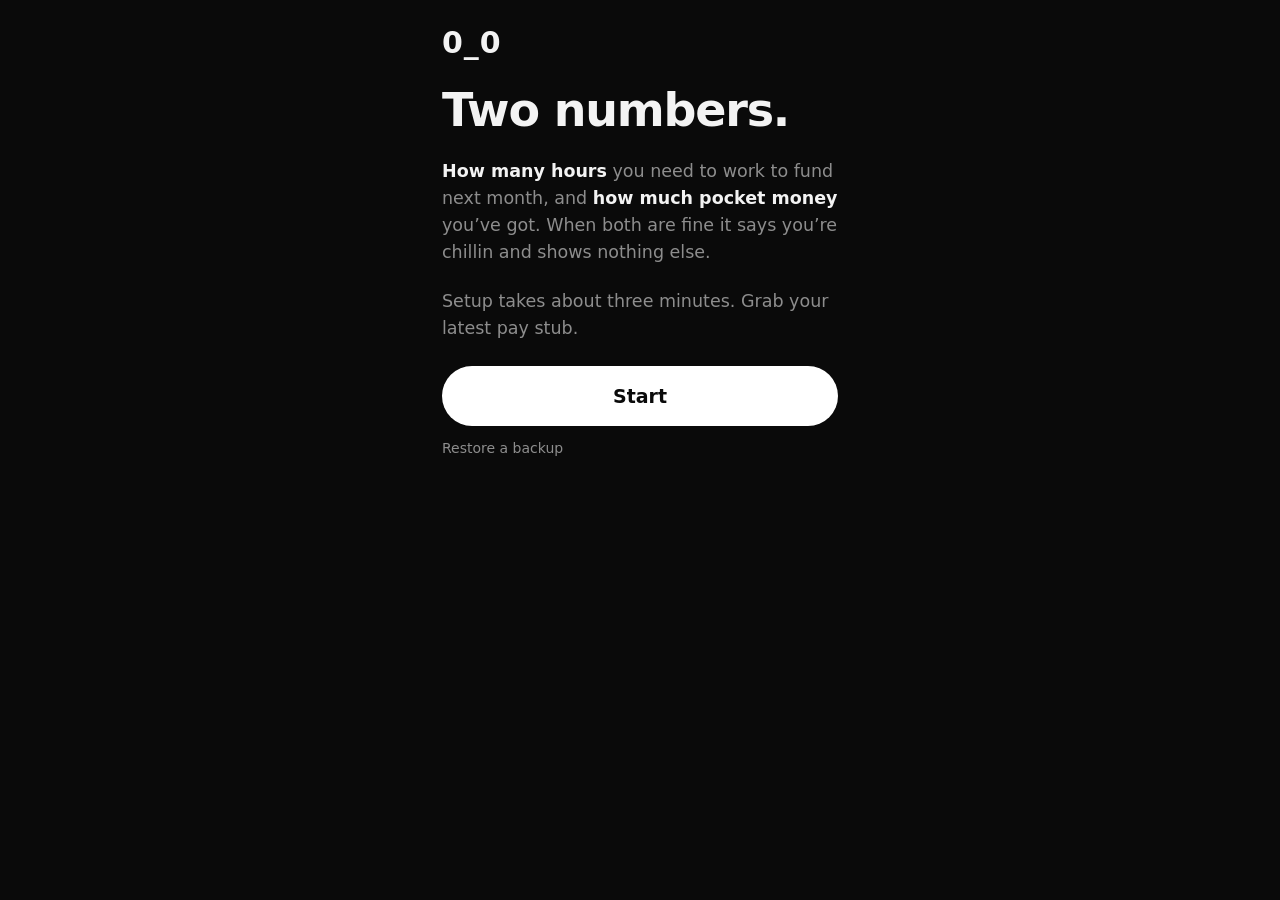
==== index.html @ 2f59662a "0_0 v1: hours to fund next month, and pocket money - Home has three states: something's due (log to " ====
<!DOCTYPE html>
<html lang="en">
<head>
<meta charset="utf-8">
<meta name="viewport" content="width=device-width, initial-scale=1, viewport-fit=cover">
<meta name="theme-color" content="#0a0a0a">
<title>0_0</title>
<link rel="manifest" href="manifest.json">
<link rel="icon" href="icon-192.png">
<link rel="apple-touch-icon" href="icon-192.png">
<style>
  :root {
    --bg: #0a0a0a; --card: #1a1a1a; --line: #232323; --text: #f3f3f3; --muted: #8d8d8d; --dim: #3d3d3d;
    --green: #3ecf8e; --green-faint: rgba(62, 207, 142, .34); --amber: #e8a857; --red: #e5645e; --track: #262626;
  }
  * { box-sizing: border-box; }
  [hidden] { display: none !important; }
  html, body { margin: 0; height: 100%; }
  body {
    background: var(--bg); color: var(--text);
    font-family: system-ui, -apple-system, "Segoe UI", Roboto, sans-serif;
    font-variant-numeric: tabular-nums;
    -webkit-tap-highlight-color: transparent;
  }
  button { font: inherit; color: inherit; background: none; border: none; padding: 0; cursor: pointer; }
  input { font: inherit; color: inherit; }
  p { margin: 0; }
  h1, h2 { margin: 0; }

  .screen {
    max-width: 440px; min-height: 100%; margin: 0 auto;
    display: flex; flex-direction: column;
    padding: calc(22px + env(safe-area-inset-top)) 22px calc(22px + env(safe-area-inset-bottom));
  }
  .screen.reveal { animation: reveal .5s ease-out; }
  @keyframes reveal { from { opacity: 0; transform: translateY(8px); } to { opacity: 1; transform: none; } }
  .spacer { flex: 1; min-height: 24px; }
  .c { text-align: center; }
  .green { color: var(--green); } .amber { color: var(--amber); } .red { color: var(--red); }

  /* Top bar: the face and the gear */
  .top { display: flex; justify-content: space-between; align-items: center; min-height: 40px; }
  .mark { font-size: 30px; font-weight: 700; letter-spacing: 1px; }
  .top.dim { color: var(--dim); }
  .top.dim .mark { letter-spacing: -1px; }
  .icon { display: grid; place-items: center; width: 44px; height: 44px; margin: -10px -10px -10px 0; color: inherit; }
  .head { display: flex; align-items: center; gap: 10px; min-height: 40px; }
  .head .icon { margin: -10px 0 -10px -10px; color: #ddd; }
  .head h2 { font-size: 23px; font-weight: 700; }

  /* Home */
  .label { font-size: 12px; letter-spacing: 1.7px; text-transform: uppercase; color: var(--muted); font-weight: 600; }
  .hero { margin-top: 48px; text-align: center; }
  .big { display: flex; justify-content: center; align-items: baseline; gap: 6px; margin-top: 10px; }
  .big b { font-size: 104px; font-weight: 700; letter-spacing: -4px; line-height: 1; }
  .big span { font-size: 36px; font-weight: 600; color: #9a9a9a; }
  .big.word b { font-size: 64px; letter-spacing: -2px; }
  .sub { margin-top: 12px; font-size: 18px; color: var(--muted); text-align: center; }
  .sub b { color: var(--text); font-weight: 600; }
  .bar { position: relative; height: 12px; margin-top: 36px; border-radius: 6px; background: var(--track); }
  .bar i { position: absolute; top: 0; bottom: 0; }
  .bar .paid { left: 0; border-radius: 6px 0 0 6px; background: var(--green); }
  .bar .logged { background: var(--green-faint); }
  .bar .tick { top: -7px; bottom: -7px; width: 3px; margin-left: -1px; border-radius: 2px; background: #fff; }
  .barl { display: flex; justify-content: space-between; margin-top: 12px; font-size: 15px; color: var(--muted); }
  .legend { display: flex; gap: 16px; margin-top: 10px; font-size: 13px; color: var(--muted); }
  .legend i { display: inline-block; width: 9px; height: 9px; margin-right: 6px; border-radius: 3px; }
  .notes { margin-top: 18px; display: flex; flex-direction: column; gap: 8px; font-size: 14.5px; line-height: 1.45; color: var(--muted); text-align: center; }
  hr { width: 100%; margin: 26px 0 22px; border: 0; border-top: 1px solid var(--line); }
  .pocket { margin-top: 8px; font-size: 64px; font-weight: 700; letter-spacing: -2px; line-height: 1; text-align: center; }
  .asof { margin-top: 18px; font-size: 13px; color: #5c5c5c; text-align: center; }
  .btn { width: 100%; height: 60px; border-radius: 30px; background: #fff; color: #0a0a0a; font-size: 19px; font-weight: 600; }
  .btn:active, .ghost:active { transform: scale(.98); }
  .ghost { width: 100%; height: 56px; border-radius: 28px; border: 1.5px solid #3a3a3a; font-size: 17px; font-weight: 600; }
  .say { text-align: center; }
  .say h1 { font-size: 46px; font-weight: 700; letter-spacing: -1.2px; line-height: 1.08; }
  .say p { margin-top: 22px; font-size: 17.5px; line-height: 1.55; color: var(--muted); }
  .chill h1 { font-size: 60px; letter-spacing: -2px; line-height: 1.02; color: var(--green); }
  .chill p { margin-top: 28px; font-size: 18.5px; line-height: 1.6; }
  .foot { display: block; width: 100%; padding: 8px; font-size: 14px; line-height: 1.6; color: #5a5a5a; text-align: center; }
  .card { background: var(--card); border-radius: 20px; padding: 16px 20px; }

  /* Log, settings, setup */
  .sec { margin-top: 28px; }
  .sec > .label { display: block; margin-bottom: 10px; }
  .field { display: flex; align-items: baseline; gap: 4px; background: var(--card); border-radius: 20px; padding: 14px 20px; border: 1.5px solid transparent; }
  .field:focus-within { border-color: #333; }
  .field input { flex: 1; width: 100%; min-width: 0; background: none; border: none; outline: none; font-size: 40px; font-weight: 700; letter-spacing: -1px; caret-color: var(--green); padding: 0; }
  .field input::placeholder { color: #3a3a3a; }
  .field .pre { font-size: 34px; font-weight: 700; color: #5a5a5a; }
  .field .r { font-size: 15px; color: var(--muted); white-space: nowrap; }
  .field.unknown input { color: var(--muted); }
  .pair { display: flex; gap: 10px; }
  .pair .field { min-width: 0; padding: 14px 16px; }
  .pair .field input { font-size: 30px; }
  .pair .field .pre { font-size: 26px; }
  .pair .field:first-child { flex: 1.7; }
  .pair .field:last-child { flex: 1; }
  .hint { margin-top: 8px; font-size: 13.5px; line-height: 1.5; color: var(--muted); }
  .link { margin-top: 10px; font-size: 14px; color: var(--muted); text-align: left; }
  .err { margin-top: 14px; font-size: 14px; line-height: 1.5; color: var(--red); }
  .warn { margin-top: 14px; font-size: 14px; line-height: 1.5; color: var(--amber); }
  .done-all { margin-top: 28px; font-size: 16px; color: var(--muted); }
  .total { font-size: 50px; font-weight: 700; letter-spacing: -1.5px; margin-top: 6px; }
  .line { display: flex; gap: 8px; margin-top: 8px; }
  .line input { min-width: 0; height: 48px; background: var(--card); border: 1.5px solid transparent; border-radius: 14px; padding: 0 14px; font-size: 16px; outline: none; }
  .line input:focus { border-color: #333; }
  .line .name { flex: 1; }
  .line .amt { width: 110px; text-align: right; }
  .line .x { width: 40px; color: var(--muted); font-size: 18px; }
  .line .fixed { flex: 1; display: flex; align-items: center; padding: 0 14px; color: var(--muted); font-size: 16px; }
  .add { width: 100%; height: 46px; margin-top: 8px; border: 1px dashed #3a3a3a; border-radius: 14px; color: var(--muted); font-size: 15px; }
  .info { margin-top: 14px; background: var(--card); border-radius: 20px; padding: 16px 20px; }
  .info .v { margin-top: 6px; font-size: 26px; font-weight: 700; }
  .info .v small { font-size: 15px; font-weight: 500; color: var(--muted); }
  .dates { display: grid; grid-template-columns: 1fr 1fr; gap: 10px; }
  .date { display: block; background: var(--card); border-radius: 16px; padding: 10px 14px; }
  .date span { display: block; font-size: 12px; color: var(--muted); }
  .date input { width: 100%; margin-top: 4px; background: none; border: none; outline: none; font-size: 17px; color-scheme: dark; padding: 0; }
  .date.wide { grid-column: 1 / -1; }
  .steps { display: flex; gap: 6px; }
  .steps i { width: 22px; height: 4px; border-radius: 2px; background: #2a2a2a; }
  .steps i.on { background: var(--green); }
  .intro { font-size: 17px; line-height: 1.55; color: var(--muted); margin-top: 14px; }
  .intro b { color: var(--text); font-weight: 600; }
  .acts { display: flex; gap: 10px; }
  .acts .ghost { flex: 1; }
  .acts .btn { flex: 1.6; }
</style>
</head>
<body>
<main id="app">
  <section class="screen" id="home"></section>
  <section class="screen" id="log" hidden></section>
  <section class="screen" id="settings" hidden></section>
  <section class="screen" id="setup" hidden></section>
</main>
<input type="file" id="importFile" accept="application/json,.json" hidden>
<script src="money.js"></script>
</body>
</html>
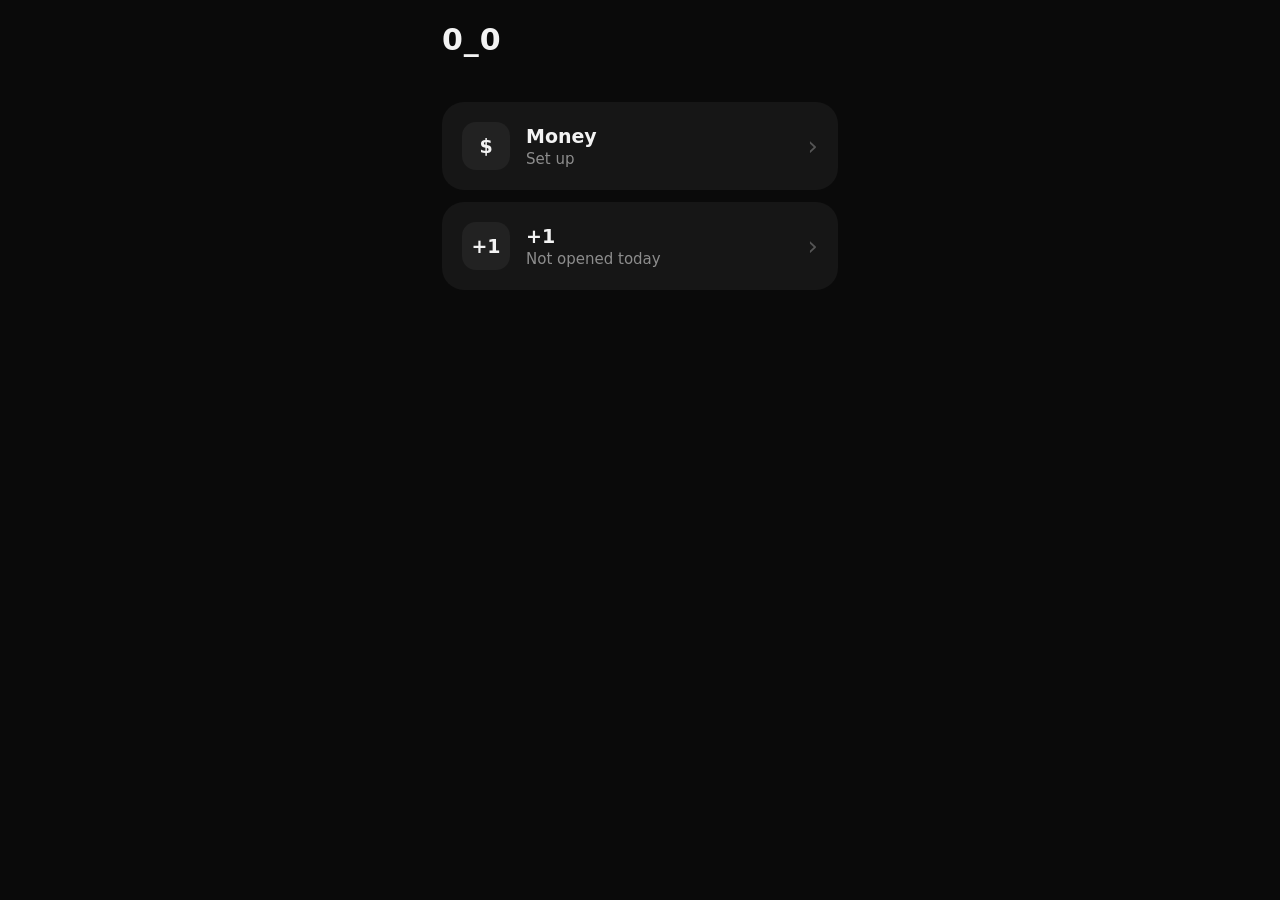
==== commit 238d59fa: "0_0 suite: start screen with Money and +1, week-by-week hours - Start screen shows one line per app:" ====
--- a/index.html
+++ b/index.html
@@ -9,133 +9,61 @@
 <link rel="icon" href="icon-192.png">
 <link rel="apple-touch-icon" href="icon-192.png">
 <style>
-  :root {
-    --bg: #0a0a0a; --card: #1a1a1a; --line: #232323; --text: #f3f3f3; --muted: #8d8d8d; --dim: #3d3d3d;
-    --green: #3ecf8e; --green-faint: rgba(62, 207, 142, .34); --amber: #e8a857; --red: #e5645e; --track: #262626;
-  }
+  :root { --bg: #0a0a0a; --card: #161616; --line: #232323; --text: #f3f3f3; --muted: #8d8d8d; --dim: #3d3d3d; --green: #3ecf8e; --amber: #e8a857; }
   * { box-sizing: border-box; }
-  [hidden] { display: none !important; }
   html, body { margin: 0; height: 100%; }
-  body {
-    background: var(--bg); color: var(--text);
-    font-family: system-ui, -apple-system, "Segoe UI", Roboto, sans-serif;
-    font-variant-numeric: tabular-nums;
-    -webkit-tap-highlight-color: transparent;
-  }
-  button { font: inherit; color: inherit; background: none; border: none; padding: 0; cursor: pointer; }
-  input { font: inherit; color: inherit; }
-  p { margin: 0; }
-  h1, h2 { margin: 0; }
-
-  .screen {
-    max-width: 440px; min-height: 100%; margin: 0 auto;
-    display: flex; flex-direction: column;
-    padding: calc(22px + env(safe-area-inset-top)) 22px calc(22px + env(safe-area-inset-bottom));
-  }
-  .screen.reveal { animation: reveal .5s ease-out; }
-  @keyframes reveal { from { opacity: 0; transform: translateY(8px); } to { opacity: 1; transform: none; } }
-  .spacer { flex: 1; min-height: 24px; }
-  .c { text-align: center; }
-  .green { color: var(--green); } .amber { color: var(--amber); } .red { color: var(--red); }
-
-  /* Top bar: the face and the gear */
-  .top { display: flex; justify-content: space-between; align-items: center; min-height: 40px; }
-  .mark { font-size: 30px; font-weight: 700; letter-spacing: 1px; }
-  .top.dim { color: var(--dim); }
-  .top.dim .mark { letter-spacing: -1px; }
-  .icon { display: grid; place-items: center; width: 44px; height: 44px; margin: -10px -10px -10px 0; color: inherit; }
-  .head { display: flex; align-items: center; gap: 10px; min-height: 40px; }
-  .head .icon { margin: -10px 0 -10px -10px; color: #ddd; }
-  .head h2 { font-size: 23px; font-weight: 700; }
-
-  /* Home */
-  .label { font-size: 12px; letter-spacing: 1.7px; text-transform: uppercase; color: var(--muted); font-weight: 600; }
-  .hero { margin-top: 48px; text-align: center; }
-  .big { display: flex; justify-content: center; align-items: baseline; gap: 6px; margin-top: 10px; }
-  .big b { font-size: 104px; font-weight: 700; letter-spacing: -4px; line-height: 1; }
-  .big span { font-size: 36px; font-weight: 600; color: #9a9a9a; }
-  .big.word b { font-size: 64px; letter-spacing: -2px; }
-  .sub { margin-top: 12px; font-size: 18px; color: var(--muted); text-align: center; }
-  .sub b { color: var(--text); font-weight: 600; }
-  .bar { position: relative; height: 12px; margin-top: 36px; border-radius: 6px; background: var(--track); }
-  .bar i { position: absolute; top: 0; bottom: 0; }
-  .bar .paid { left: 0; border-radius: 6px 0 0 6px; background: var(--green); }
-  .bar .logged { background: var(--green-faint); }
-  .bar .tick { top: -7px; bottom: -7px; width: 3px; margin-left: -1px; border-radius: 2px; background: #fff; }
-  .barl { display: flex; justify-content: space-between; margin-top: 12px; font-size: 15px; color: var(--muted); }
-  .legend { display: flex; gap: 16px; margin-top: 10px; font-size: 13px; color: var(--muted); }
-  .legend i { display: inline-block; width: 9px; height: 9px; margin-right: 6px; border-radius: 3px; }
-  .notes { margin-top: 18px; display: flex; flex-direction: column; gap: 8px; font-size: 14.5px; line-height: 1.45; color: var(--muted); text-align: center; }
-  hr { width: 100%; margin: 26px 0 22px; border: 0; border-top: 1px solid var(--line); }
-  .pocket { margin-top: 8px; font-size: 64px; font-weight: 700; letter-spacing: -2px; line-height: 1; text-align: center; }
-  .asof { margin-top: 18px; font-size: 13px; color: #5c5c5c; text-align: center; }
-  .btn { width: 100%; height: 60px; border-radius: 30px; background: #fff; color: #0a0a0a; font-size: 19px; font-weight: 600; }
-  .btn:active, .ghost:active { transform: scale(.98); }
-  .ghost { width: 100%; height: 56px; border-radius: 28px; border: 1.5px solid #3a3a3a; font-size: 17px; font-weight: 600; }
-  .say { text-align: center; }
-  .say h1 { font-size: 46px; font-weight: 700; letter-spacing: -1.2px; line-height: 1.08; }
-  .say p { margin-top: 22px; font-size: 17.5px; line-height: 1.55; color: var(--muted); }
-  .chill h1 { font-size: 60px; letter-spacing: -2px; line-height: 1.02; color: var(--green); }
-  .chill p { margin-top: 28px; font-size: 18.5px; line-height: 1.6; }
-  .foot { display: block; width: 100%; padding: 8px; font-size: 14px; line-height: 1.6; color: #5a5a5a; text-align: center; }
-  .card { background: var(--card); border-radius: 20px; padding: 16px 20px; }
-
-  /* Log, settings, setup */
-  .sec { margin-top: 28px; }
-  .sec > .label { display: block; margin-bottom: 10px; }
-  .field { display: flex; align-items: baseline; gap: 4px; background: var(--card); border-radius: 20px; padding: 14px 20px; border: 1.5px solid transparent; }
-  .field:focus-within { border-color: #333; }
-  .field input { flex: 1; width: 100%; min-width: 0; background: none; border: none; outline: none; font-size: 40px; font-weight: 700; letter-spacing: -1px; caret-color: var(--green); padding: 0; }
-  .field input::placeholder { color: #3a3a3a; }
-  .field .pre { font-size: 34px; font-weight: 700; color: #5a5a5a; }
-  .field .r { font-size: 15px; color: var(--muted); white-space: nowrap; }
-  .field.unknown input { color: var(--muted); }
-  .pair { display: flex; gap: 10px; }
-  .pair .field { min-width: 0; padding: 14px 16px; }
-  .pair .field input { font-size: 30px; }
-  .pair .field .pre { font-size: 26px; }
-  .pair .field:first-child { flex: 1.7; }
-  .pair .field:last-child { flex: 1; }
-  .hint { margin-top: 8px; font-size: 13.5px; line-height: 1.5; color: var(--muted); }
-  .link { margin-top: 10px; font-size: 14px; color: var(--muted); text-align: left; }
-  .err { margin-top: 14px; font-size: 14px; line-height: 1.5; color: var(--red); }
-  .warn { margin-top: 14px; font-size: 14px; line-height: 1.5; color: var(--amber); }
-  .done-all { margin-top: 28px; font-size: 16px; color: var(--muted); }
-  .total { font-size: 50px; font-weight: 700; letter-spacing: -1.5px; margin-top: 6px; }
-  .line { display: flex; gap: 8px; margin-top: 8px; }
-  .line input { min-width: 0; height: 48px; background: var(--card); border: 1.5px solid transparent; border-radius: 14px; padding: 0 14px; font-size: 16px; outline: none; }
-  .line input:focus { border-color: #333; }
-  .line .name { flex: 1; }
-  .line .amt { width: 110px; text-align: right; }
-  .line .x { width: 40px; color: var(--muted); font-size: 18px; }
-  .line .fixed { flex: 1; display: flex; align-items: center; padding: 0 14px; color: var(--muted); font-size: 16px; }
-  .add { width: 100%; height: 46px; margin-top: 8px; border: 1px dashed #3a3a3a; border-radius: 14px; color: var(--muted); font-size: 15px; }
-  .info { margin-top: 14px; background: var(--card); border-radius: 20px; padding: 16px 20px; }
-  .info .v { margin-top: 6px; font-size: 26px; font-weight: 700; }
-  .info .v small { font-size: 15px; font-weight: 500; color: var(--muted); }
-  .dates { display: grid; grid-template-columns: 1fr 1fr; gap: 10px; }
-  .date { display: block; background: var(--card); border-radius: 16px; padding: 10px 14px; }
-  .date span { display: block; font-size: 12px; color: var(--muted); }
-  .date input { width: 100%; margin-top: 4px; background: none; border: none; outline: none; font-size: 17px; color-scheme: dark; padding: 0; }
-  .date.wide { grid-column: 1 / -1; }
-  .steps { display: flex; gap: 6px; }
-  .steps i { width: 22px; height: 4px; border-radius: 2px; background: #2a2a2a; }
-  .steps i.on { background: var(--green); }
-  .intro { font-size: 17px; line-height: 1.55; color: var(--muted); margin-top: 14px; }
-  .intro b { color: var(--text); font-weight: 600; }
-  .acts { display: flex; gap: 10px; }
-  .acts .ghost { flex: 1; }
-  .acts .btn { flex: 1.6; }
+  body { background: var(--bg); color: var(--text); font-family: system-ui, -apple-system, "Segoe UI", Roboto, sans-serif; -webkit-tap-highlight-color: transparent; }
+  main { max-width: 440px; min-height: 100%; margin: 0 auto; display: flex; flex-direction: column; padding: calc(22px + env(safe-area-inset-top)) 22px calc(22px + env(safe-area-inset-bottom)); }
+  .mark { font-size: 30px; font-weight: 700; letter-spacing: 1px; min-height: 40px; }
+  .mark.dim { color: var(--dim); letter-spacing: -1px; }
+  .apps { margin-top: 40px; display: flex; flex-direction: column; gap: 12px; }
+  .app { display: flex; align-items: center; gap: 16px; padding: 20px; border-radius: 22px; background: var(--card); color: inherit; text-decoration: none; }
+  .app:active { transform: scale(.985); }
+  .ic { flex: none; width: 48px; height: 48px; border-radius: 14px; display: grid; place-items: center; background: #222; font-size: 19px; font-weight: 700; }
+  .app div { flex: 1; min-width: 0; }
+  .app b { display: block; font-size: 19px; }
+  .app small { display: block; margin-top: 3px; font-size: 15px; color: var(--muted); }
+  .go { color: #555; font-size: 26px; }
+  .green { color: var(--green) !important; } .amber { color: var(--amber) !important; }
 </style>
 </head>
 <body>
-<main id="app">
-  <section class="screen" id="home"></section>
-  <section class="screen" id="log" hidden></section>
-  <section class="screen" id="settings" hidden></section>
-  <section class="screen" id="setup" hidden></section>
+<main>
+  <div class="mark" id="face">0_0</div>
+  <div class="apps">
+    <a class="app" href="money/"><span class="ic">$</span><div><b>Money</b><small id="moneyLine">&nbsp;</small></div><span class="go">›</span></a>
+    <a class="app" href="plusone/"><span class="ic">+1</span><div><b>+1</b><small id="plusLine">&nbsp;</small></div><span class="go">›</span></a>
+  </div>
 </main>
-<input type="file" id="importFile" accept="application/json,.json" hidden>
-<script src="money.js"></script>
+<script src="money/money.js"></script>
+<script>
+  // The start screen: one line per app, so most days you don't need to open either.
+  // Money's line is worked out fresh. +1 leaves its own line each time you open it.
+  function render() {
+    const m = document.getElementById('moneyLine'), p = document.getElementById('plusLine'), face = document.getElementById('face');
+    const s = load();
+    face.textContent = '0_0'; face.className = 'mark';
+    if (!s || !validState(s)) m.textContent = 'Set up';
+    else {
+      const st = getStatus(s);
+      if (st.anyDue || !st.act) { m.textContent = 'Time to log'; m.className = ''; }
+      else if (st.chillin) { m.textContent = 'You’re chillin'; m.className = 'green'; face.textContent = '-_-'; face.className = 'mark dim'; }
+      else {
+        const w = thisWeek(st);
+        m.className = '';
+        m.innerHTML = w.hours + ' hrs this week · ' + (w.ahead > 0 ? '<span class="green">' + w.ahead + ' ahead</span>'
+          : w.ahead < 0 ? '<span class="amber">' + -w.ahead + ' behind</span>' : 'on track');
+      }
+    }
+    let line = null;
+    try { line = JSON.parse(localStorage.getItem('plus-one-line')); } catch {}
+    const d = new Date(Date.now() - 4 * 36e5), plusToday = Date.UTC(d.getFullYear(), d.getMonth(), d.getDate()) / 864e5;   // +1's day ends at 4 AM
+    p.textContent = line && line.day === plusToday ? line.text : 'Not opened today';
+  }
+  render();
+  document.addEventListener('visibilitychange', () => { if (!document.hidden) render(); });
+  window.addEventListener('pageshow', render);
+  if ('serviceWorker' in navigator && location.protocol.startsWith('http')) navigator.serviceWorker.register('sw.js').catch(() => {});
+</script>
 </body>
 </html>
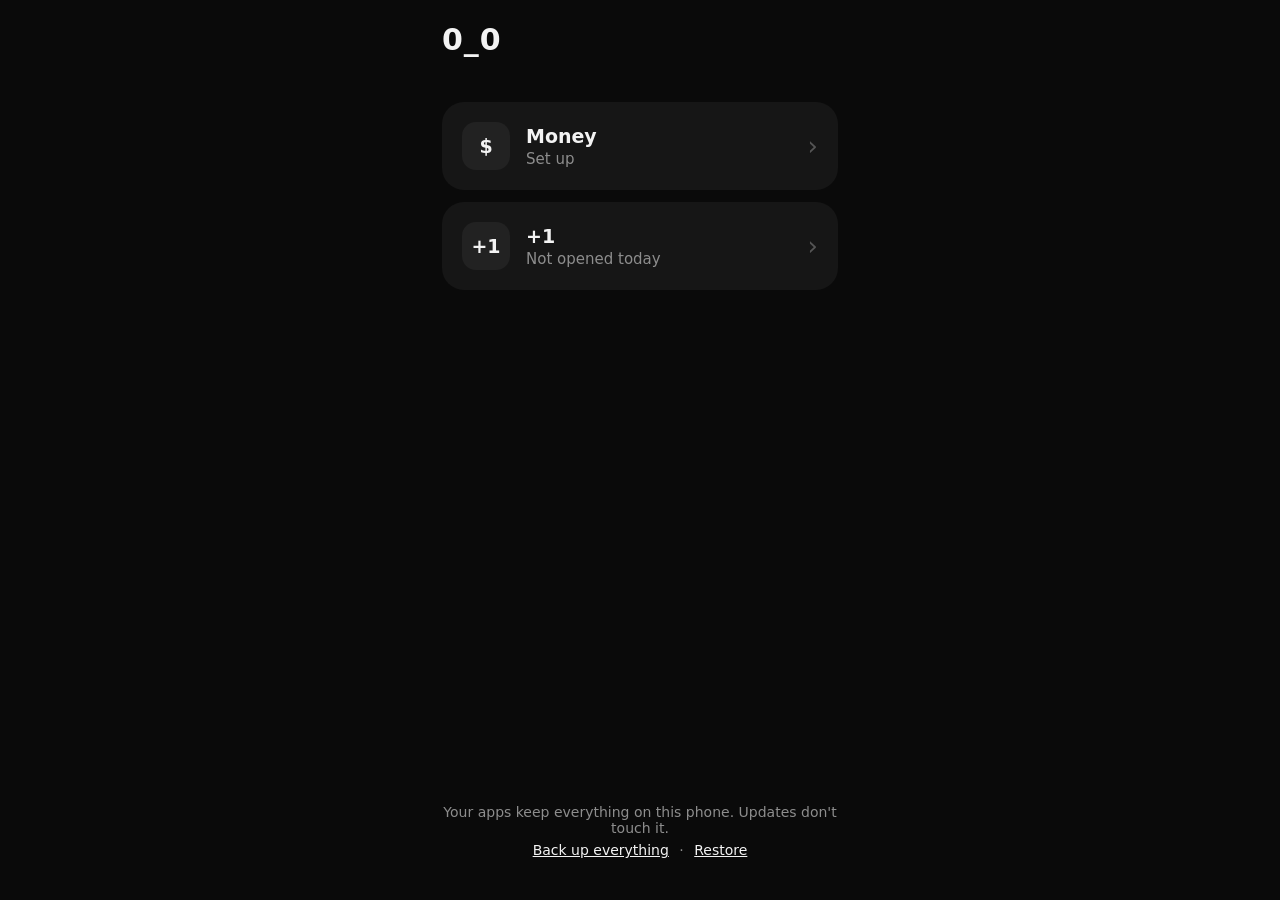
==== commit ab440c2c: "Fix a best set, drop the bubbles, and back up both apps in one file - +1: no more bubbles while slid" ====
--- a/index.html
+++ b/index.html
@@ -25,16 +25,24 @@
   .app small { display: block; margin-top: 3px; font-size: 15px; color: var(--muted); }
   .go { color: #555; font-size: 26px; }
   .green { color: var(--green) !important; } .amber { color: var(--amber) !important; }
+  .stack { margin-top: 60px; font-size: 52px; font-weight: 700; letter-spacing: -1.5px; line-height: 1.05; color: var(--green); }
+  .quiet .app { opacity: .45; }
+  .backup { margin-top: auto; padding-top: 30px; text-align: center; font-size: 14px; color: var(--muted); }
+  .backup button { font: inherit; color: var(--text); background: none; border: none; text-decoration: underline; padding: 6px; }
 </style>
 </head>
 <body>
 <main>
   <div class="mark" id="face">0_0</div>
-  <div class="apps">
+  <div class="stack" id="stack" hidden></div>
+  <div class="apps" id="apps">
     <a class="app" href="money/"><span class="ic">$</span><div><b>Money</b><small id="moneyLine">&nbsp;</small></div><span class="go">›</span></a>
     <a class="app" href="plusone/"><span class="ic">+1</span><div><b>+1</b><small id="plusLine">&nbsp;</small></div><span class="go">›</span></a>
   </div>
+  <p class="backup">Your apps keep everything on this phone. Updates don't touch it.<br>
+    <button id="save">Back up everything</button> · <button id="load">Restore</button></p>
 </main>
+<input type="file" id="file" accept="application/json,.json" hidden>
 <script src="money/money.js"></script>
 <script>
   // The start screen: one line per app, so most days you don't need to open either.
@@ -58,8 +66,44 @@
     let line = null;
     try { line = JSON.parse(localStorage.getItem('plus-one-line')); } catch {}
     const d = new Date(Date.now() - 4 * 36e5), plusToday = Date.UTC(d.getFullYear(), d.getMonth(), d.getDate()) / 864e5;   // +1's day ends at 4 AM
-    p.textContent = line && line.day === plusToday ? line.text : 'Not opened today';
+    const fresh = line && line.day === plusToday;
+    p.textContent = fresh ? line.text : 'Not opened today';
+
+    // Chillin stacks, but only when every app is quiet at once.
+    const quiet = [m.textContent === 'You’re chillin', !!(fresh && line.done)];
+    const all = quiet.every(Boolean), n = quiet.length;
+    const LEVELS = ['', 'You’re chillin', 'You’re hecka chillin', 'You’re mega chillin bruh'];
+    document.getElementById('stack').hidden = !all;
+    document.getElementById('stack').innerHTML = all ? (LEVELS[n] || LEVELS[3]).replace(' ch', '<br>ch') : '';
+    document.getElementById('apps').className = 'apps' + (all ? ' quiet' : '');
+    if (all) { face.textContent = '-_-'; face.className = 'mark dim'; }
   }
+  // One file with everything both apps have saved, so an update or a wiped browser can't lose it.
+  const KEYS = ['0_0-money-v1', 'plus-one-v1'];
+  document.getElementById('save').onclick = () => {
+    const data = { app: '0_0', kind: 'everything', exported: new Date().toISOString().slice(0, 10), keys: {} };
+    for (const k of KEYS) { const v = localStorage.getItem(k); if (v) data.keys[k] = v; }
+    const a = document.createElement('a');
+    a.href = URL.createObjectURL(new Blob([JSON.stringify(data, null, 1)], { type: 'application/json' }));
+    a.download = '0_0-backup-' + data.exported + '.json';
+    a.click();
+    setTimeout(() => URL.revokeObjectURL(a.href), 1000);
+  };
+  document.getElementById('load').onclick = () => document.getElementById('file').click();
+  document.getElementById('file').onchange = e => {
+    const f = e.target.files[0];
+    if (!f) return;
+    f.text().then(t => {
+      let d; try { d = JSON.parse(t); } catch {}
+      const keys = d && (d.keys || (d.state ? { '0_0-money-v1': JSON.stringify(d.state) } : null));
+      if (!keys) return alert('That file isn’t a 0_0 backup.');
+      if (!confirm('Replace what’s on this phone with the backup from ' + (d.exported || 'that file') + '?')) return;
+      for (const [k, v] of Object.entries(keys)) localStorage.setItem(k, v);
+      render();
+      alert('Restored.');
+    }).finally(() => { e.target.value = ''; });
+  };
+
   render();
   document.addEventListener('visibilitychange', () => { if (!document.hidden) render(); });
   window.addEventListener('pageshow', render);
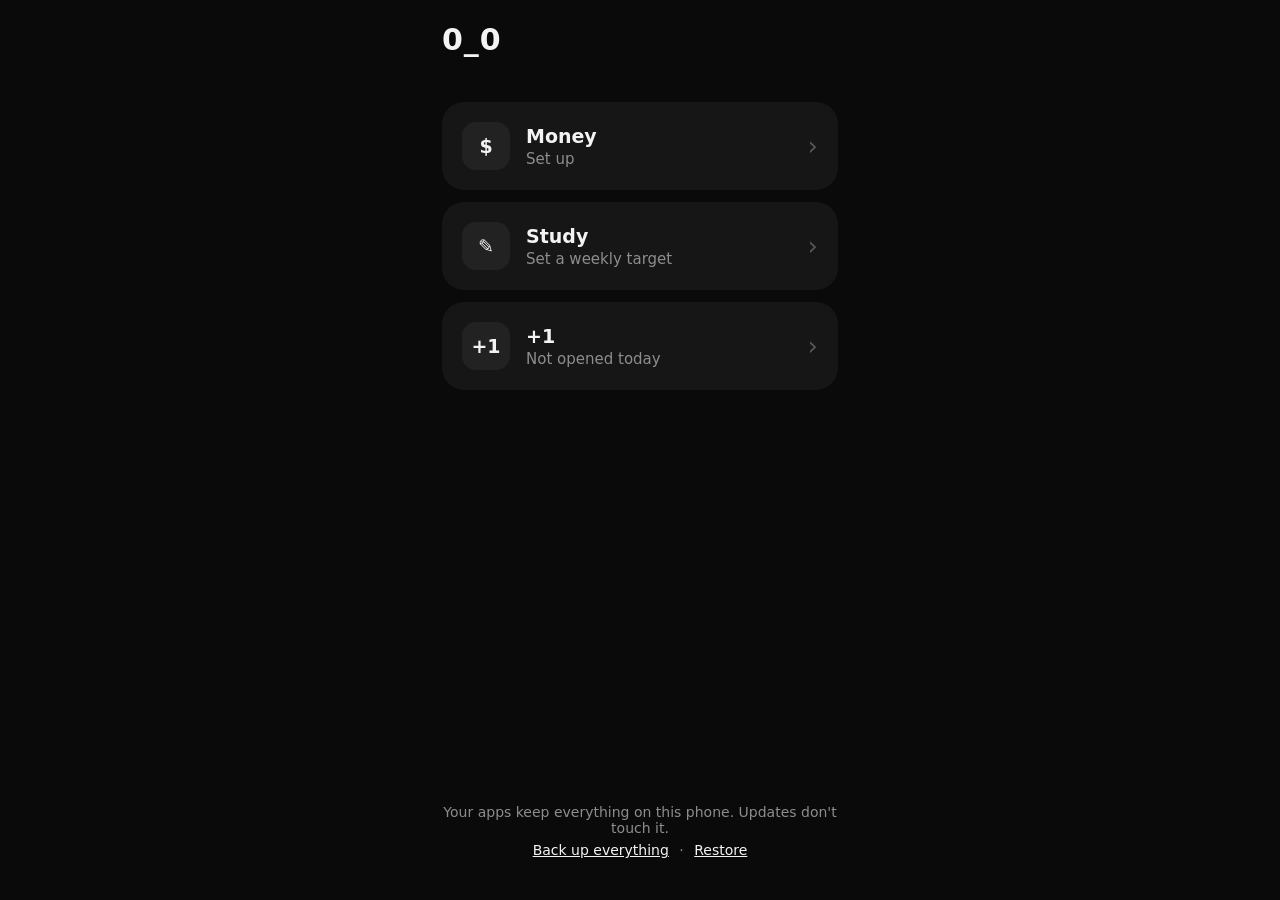
==== commit 98f30627: "Study: 20 hours a week on one long purple line - New app at study/. The week runs Mon–Sun and starts" ====
--- a/index.html
+++ b/index.html
@@ -37,6 +37,7 @@
   <div class="stack" id="stack" hidden></div>
   <div class="apps" id="apps">
     <a class="app" href="money/"><span class="ic">$</span><div><b>Money</b><small id="moneyLine">&nbsp;</small></div><span class="go">›</span></a>
+    <a class="app" href="study/"><span class="ic">✎</span><div><b>Study</b><small id="studyLine">&nbsp;</small></div><span class="go">›</span></a>
     <a class="app" href="plusone/"><span class="ic">+1</span><div><b>+1</b><small id="plusLine">&nbsp;</small></div><span class="go">›</span></a>
   </div>
   <p class="backup">Your apps keep everything on this phone. Updates don't touch it.<br>
@@ -48,7 +49,7 @@
   // The start screen: one line per app, so most days you don't need to open either.
   // Money's line is worked out fresh. +1 leaves its own line each time you open it.
   function render() {
-    const m = document.getElementById('moneyLine'), p = document.getElementById('plusLine'), face = document.getElementById('face');
+    const m = document.getElementById('moneyLine'), p = document.getElementById('plusLine'), st = document.getElementById('studyLine'), face = document.getElementById('face');
     const s = load();
     face.textContent = '0_0'; face.className = 'mark';
     if (!s || !validState(s)) m.textContent = 'Set up';
@@ -63,14 +64,20 @@
           : w.ahead < 0 ? '<span class="amber">' + -w.ahead + ' behind</span>' : 'on track');
       }
     }
-    let line = null;
-    try { line = JSON.parse(localStorage.getItem('plus-one-line')); } catch {}
-    const d = new Date(Date.now() - 4 * 36e5), plusToday = Date.UTC(d.getFullYear(), d.getMonth(), d.getDate()) / 864e5;   // +1's day ends at 4 AM
+    // Study and +1 each leave a line behind when you open them.
+    const read = k => { try { return JSON.parse(localStorage.getItem(k)); } catch { return null; } };
+    const now = new Date(), day = Date.UTC(now.getFullYear(), now.getMonth(), now.getDate()) / 864e5;
+    const monday = new Date((day - ((new Date(day * 864e5).getUTCDay() + 6) % 7)) * 864e5).toISOString().slice(0, 10);
+    const sl = read('0_0-line-study'), sThisWeek = !!(sl && sl.week === monday);   // Study runs Mon–Sun
+    st.textContent = sThisWeek ? sl.text : sl ? 'New week' : 'Set a weekly target';
+    st.className = sThisWeek && sl.done ? 'green' : '';
+    let line = read('plus-one-line');
+    const pd = new Date(Date.now() - 4 * 36e5), plusToday = Date.UTC(pd.getFullYear(), pd.getMonth(), pd.getDate()) / 864e5;   // +1's day ends at 4 AM
     const fresh = line && line.day === plusToday;
     p.textContent = fresh ? line.text : 'Not opened today';
 
     // Chillin stacks, but only when every app is quiet at once.
-    const quiet = [m.textContent === 'You’re chillin', !!(fresh && line.done)];
+    const quiet = [m.textContent === 'You’re chillin', !!(sThisWeek && sl.done), !!(fresh && line.done)];
     const all = quiet.every(Boolean), n = quiet.length;
     const LEVELS = ['', 'You’re chillin', 'You’re hecka chillin', 'You’re mega chillin bruh'];
     document.getElementById('stack').hidden = !all;
@@ -79,7 +86,7 @@
     if (all) { face.textContent = '-_-'; face.className = 'mark dim'; }
   }
   // One file with everything both apps have saved, so an update or a wiped browser can't lose it.
-  const KEYS = ['0_0-money-v1', 'plus-one-v1'];
+  const KEYS = ['0_0-money-v1', '0_0-study-v1', 'plus-one-v1'];
   document.getElementById('save').onclick = () => {
     const data = { app: '0_0', kind: 'everything', exported: new Date().toISOString().slice(0, 10), keys: {} };
     for (const k of KEYS) { const v = localStorage.getItem(k); if (v) data.keys[k] = v; }
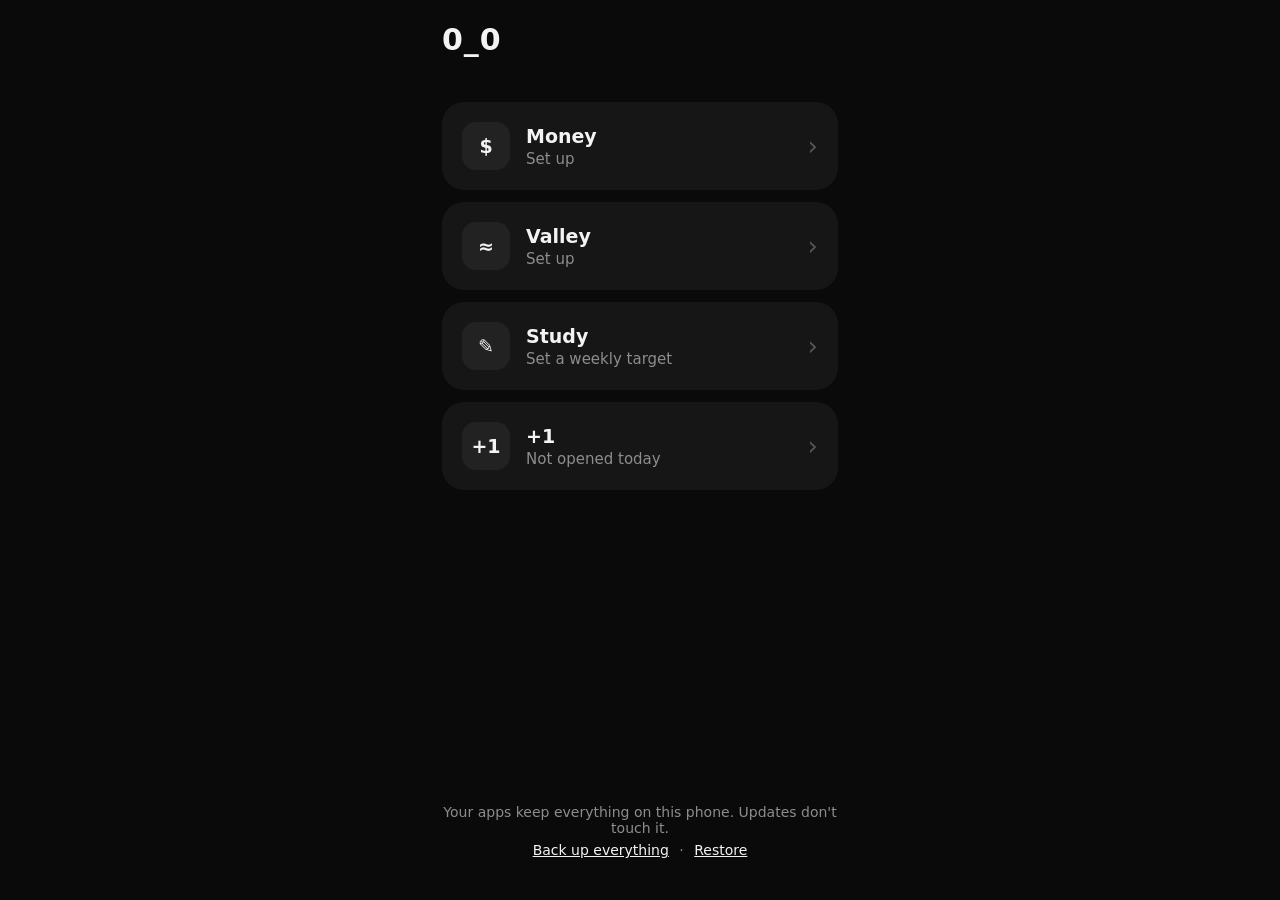
==== commit da5926ab: "Add Valley: the monthly split, as a new app on the start screen Once a month (Dam Day) Valley splits" ====
--- a/index.html
+++ b/index.html
@@ -37,6 +37,7 @@
   <div class="stack" id="stack" hidden></div>
   <div class="apps" id="apps">
     <a class="app" href="money/"><span class="ic">$</span><div><b>Money</b><small id="moneyLine">&nbsp;</small></div><span class="go">›</span></a>
+    <a class="app" href="valley/"><span class="ic">≈</span><div><b>Valley</b><small id="valleyLine">&nbsp;</small></div><span class="go">›</span></a>
     <a class="app" href="study/"><span class="ic">✎</span><div><b>Study</b><small id="studyLine">&nbsp;</small></div><span class="go">›</span></a>
     <a class="app" href="plusone/"><span class="ic">+1</span><div><b>+1</b><small id="plusLine">&nbsp;</small></div><span class="go">›</span></a>
   </div>
@@ -46,8 +47,8 @@
 <input type="file" id="file" accept="application/json,.json" hidden>
 <script src="money/money.js"></script>
 <script>
-  // The start screen: one line per app, so most days you don't need to open either.
-  // Money's line is worked out fresh. +1 leaves its own line each time you open it.
+  // The start screen: one line per app, so most days you don't need to open any of them.
+  // Money's line is worked out fresh. Valley, Study and +1 each leave a line when you open them.
   function render() {
     const m = document.getElementById('moneyLine'), p = document.getElementById('plusLine'), st = document.getElementById('studyLine'), face = document.getElementById('face');
     const s = load();
@@ -75,9 +76,20 @@
     const pd = new Date(Date.now() - 4 * 36e5), plusToday = Date.UTC(pd.getFullYear(), pd.getMonth(), pd.getDate()) / 864e5;   // +1's day ends at 4 AM
     const fresh = line && line.day === plusToday;
     p.textContent = fresh ? line.text : 'Not opened today';
+    // Valley leaves its line too. The days to Dam Day are counted fresh, so an old line still reads right.
+    const vl = read('0_0-line-valley'), v = document.getElementById('valleyLine');
+    let vQuiet = false;
+    v.className = '';
+    if (!localStorage.getItem('0_0-valley-v1') || !vl || !vl.split) v.textContent = 'Set up';
+    else {
+      const left = Math.round((Date.UTC(+vl.split.slice(0, 4), +vl.split.slice(5, 7) - 1, +vl.split.slice(8, 10)) / 864e5) - day);
+      if (left <= 0) { v.textContent = 'Dam Day: time to split'; v.className = 'amber'; }
+      else if (vl.kind === 'check') { v.textContent = vl.note + ' · Dam Day in ' + left + (left === 1 ? ' day' : ' days'); v.className = 'amber'; }
+      else { v.textContent = 'On track · Dam Day in ' + left + (left === 1 ? ' day' : ' days'); vQuiet = true; }
+    }
 
     // Chillin stacks, but only when every app is quiet at once.
-    const quiet = [m.textContent === 'You’re chillin', !!(sThisWeek && sl.done), !!(fresh && line.done)];
+    const quiet = [m.textContent === 'You’re chillin', vQuiet, !!(sThisWeek && sl.done), !!(fresh && line.done)];
     const all = quiet.every(Boolean), n = quiet.length;
     const LEVELS = ['', 'You’re chillin', 'You’re hecka chillin', 'You’re mega chillin bruh'];
     document.getElementById('stack').hidden = !all;
@@ -85,8 +97,8 @@
     document.getElementById('apps').className = 'apps' + (all ? ' quiet' : '');
     if (all) { face.textContent = '-_-'; face.className = 'mark dim'; }
   }
-  // One file with everything both apps have saved, so an update or a wiped browser can't lose it.
-  const KEYS = ['0_0-money-v1', '0_0-study-v1', 'plus-one-v1'];
+  // One file with everything the apps have saved, so an update or a wiped browser can't lose it.
+  const KEYS = ['0_0-money-v1', '0_0-valley-v1', '0_0-study-v1', 'plus-one-v1'];
   document.getElementById('save').onclick = () => {
     const data = { app: '0_0', kind: 'everything', exported: new Date().toISOString().slice(0, 10), keys: {} };
     for (const k of KEYS) { const v = localStorage.getItem(k); if (v) data.keys[k] = v; }
@@ -102,7 +114,8 @@
     if (!f) return;
     f.text().then(t => {
       let d; try { d = JSON.parse(t); } catch {}
-      const keys = d && (d.keys || (d.state ? { '0_0-money-v1': JSON.stringify(d.state) } : null));
+      // A single app's backup carries its kind; Valley's goes back to Valley, never into Money.
+      const keys = d && (d.keys || (d.state ? { [d.kind === 'valley' ? '0_0-valley-v1' : '0_0-money-v1']: JSON.stringify(d.state) } : null));
       if (!keys) return alert('That file isn’t a 0_0 backup.');
       if (!confirm('Replace what’s on this phone with the backup from ' + (d.exported || 'that file') + '?')) return;
       for (const [k, v] of Object.entries(keys)) localStorage.setItem(k, v);
